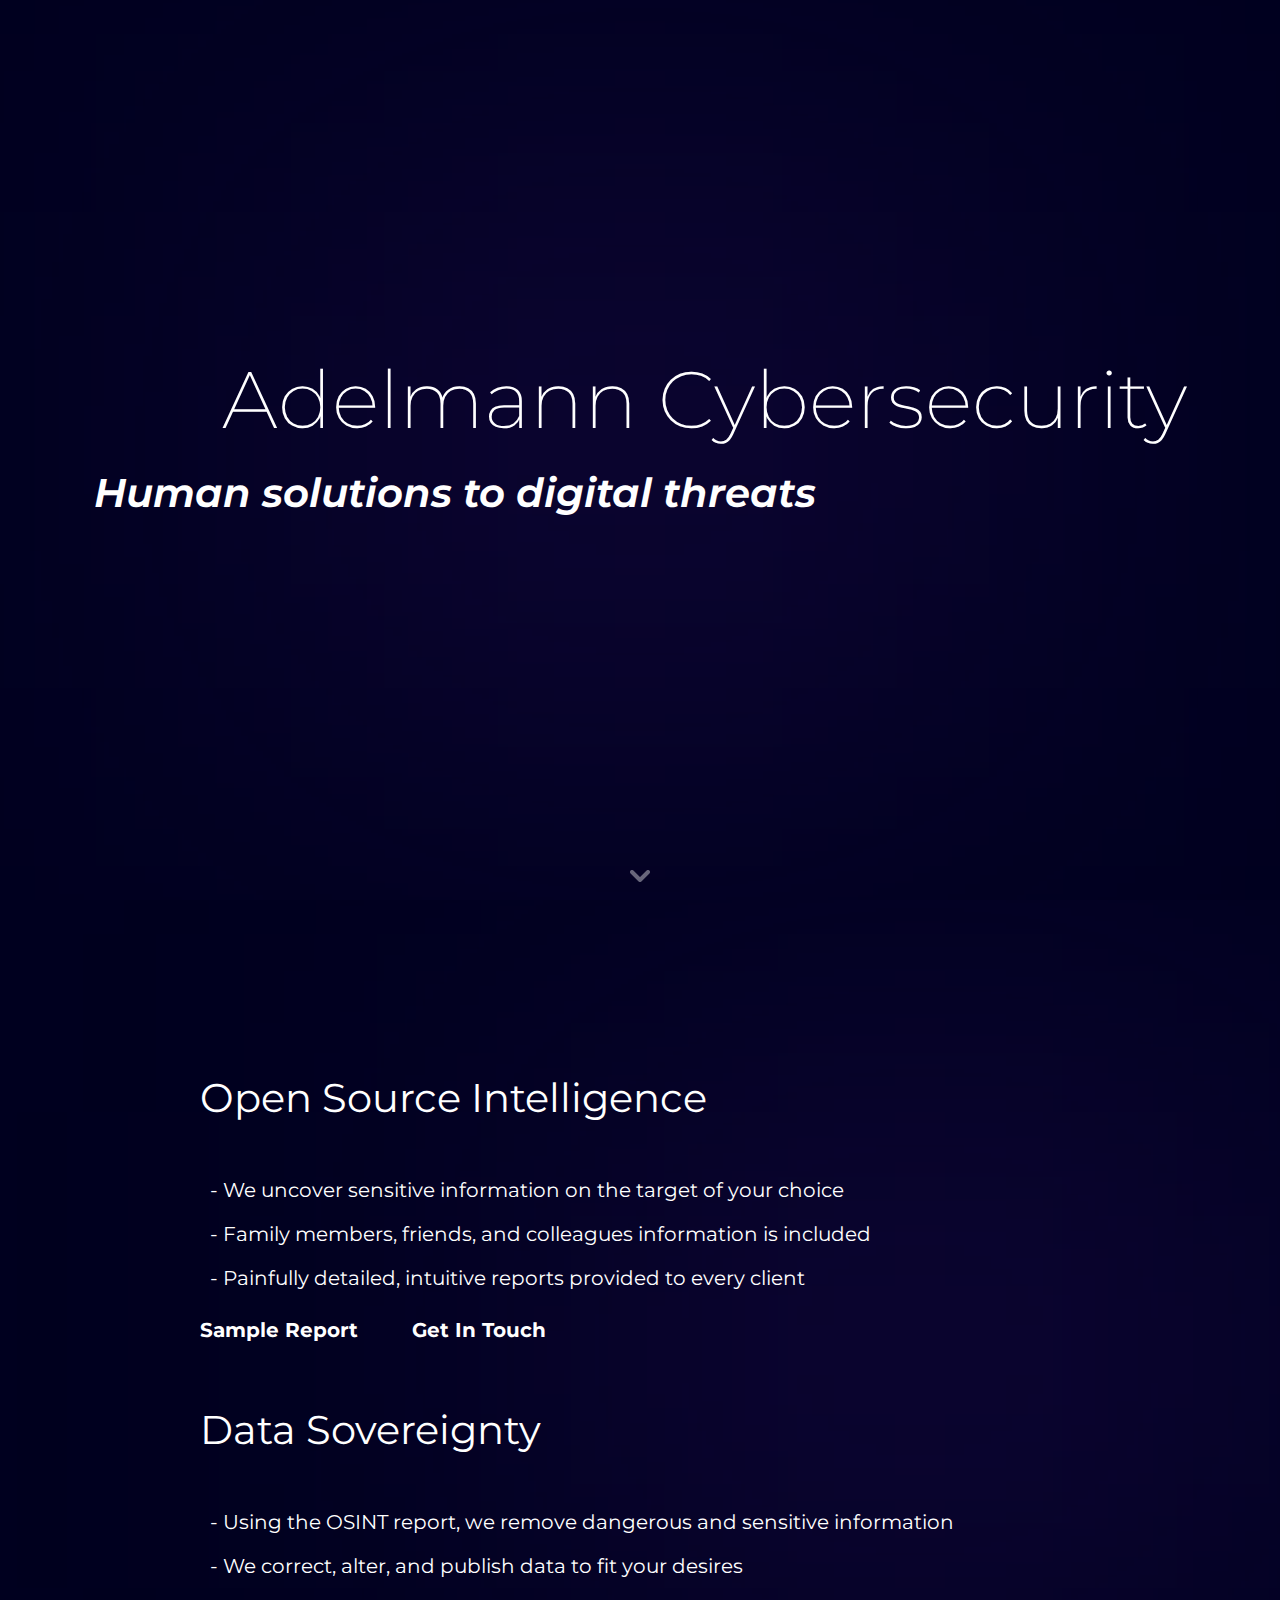
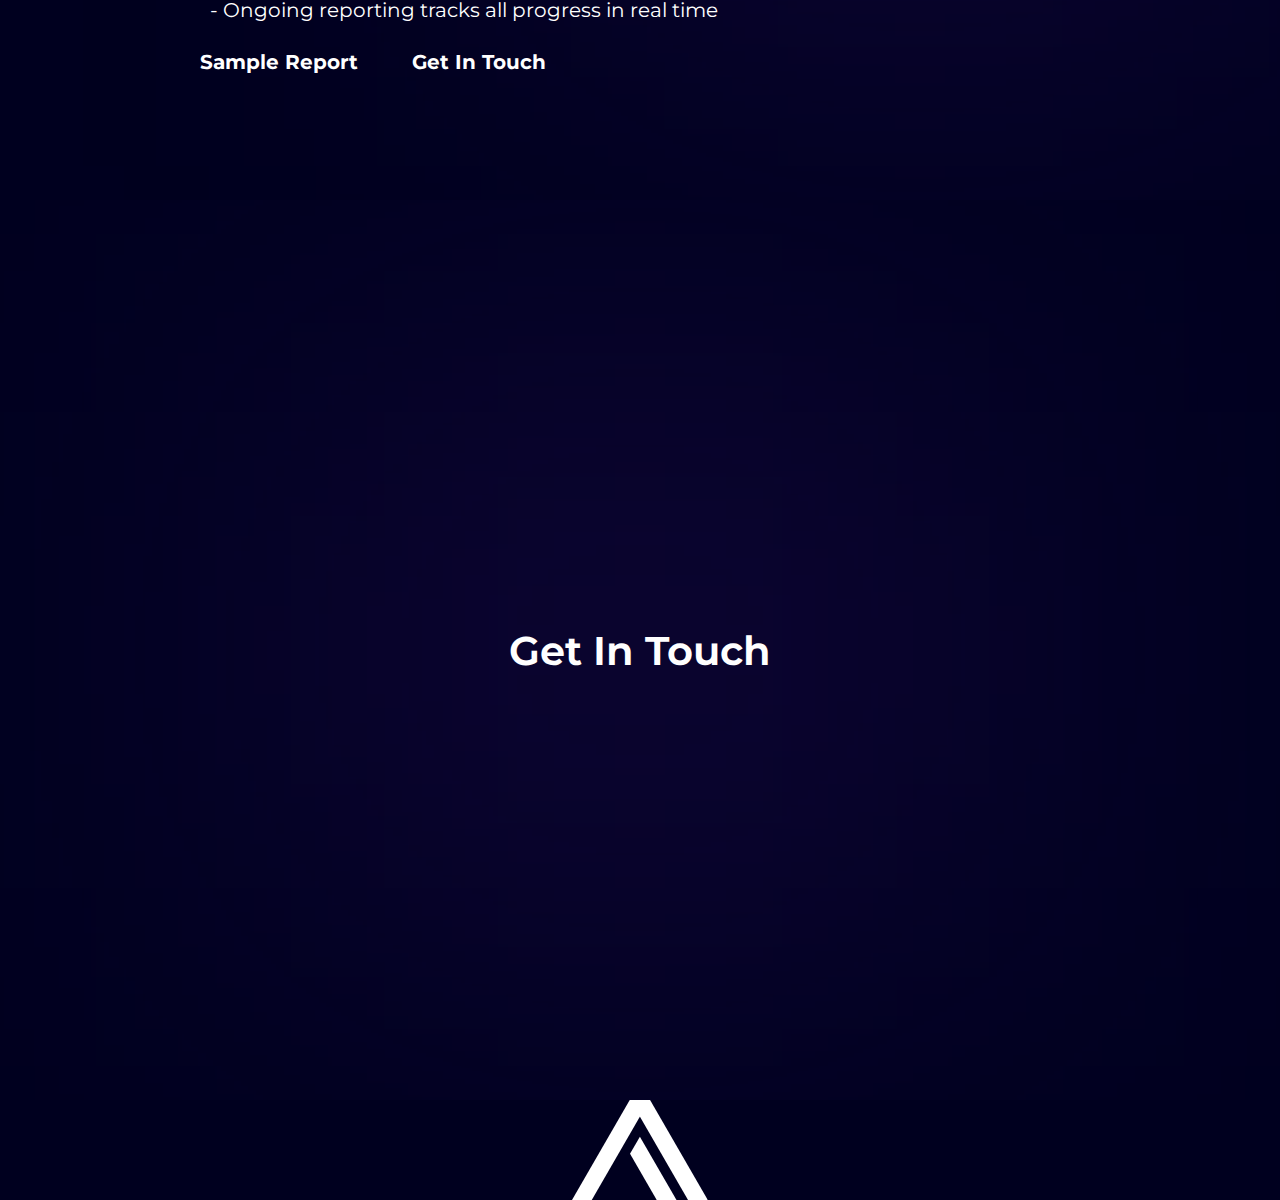
==== index.html @ 9661e77c "Merge branch 'master' of https://github.com/GriffSauce123/adelmann-cybersecurity" ====
<!DOCTYPE html>
<html lang="en">
<head>
    <meta charset="UTF-8">
    <meta name="viewport" content="width=device-width, initial-scale=1.0">
    <link rel="stylesheet" href="./styles.css">
    <title>Adelmann Cybersecurity</title>
</head>
<body>
    <a id="down-caret" class="down-caret"><svg viewBox="0 0 24 24" fill="none" xmlns="http://www.w3.org/2000/svg"><g id="SVGRepo_bgCarrier" stroke-width="0"></g><g id="SVGRepo_tracerCarrier" stroke-linecap="round" stroke-linejoin="round"></g><g id="SVGRepo_iconCarrier"> <g id="Arrow / Caret_Down_MD"> <path id="Vector" d="M16 10L12 14L8 10" stroke="#ffffff" stroke-width="2" stroke-linecap="round" stroke-linejoin="round"></path> </g> </g></svg></a>
    <div class="container">
        <div class="hero" id="hero">
            <h1 class="title">Adelmann Cybersecurity</h1>
            <p class="subtitle"><i>Human solutions to digital threats</i></p>
        </div>

        <div class="blob"></div>
    </div>

    <div class="container">
        <div class="offerings" id="offerings">
            <h3>Open Source Intelligence</h3>
            <ul class="selling_points">
                <li>- We uncover sensitive information on the target of your choice</li>
                <li>- Family members, friends, and colleagues information is included</li>
                <li>- Painfully detailed, intuitive reports provided to every client</li>
            </ul>
            <div>
                <a class="small_cta" href="">Sample Report</a>
                <a class="small_cta" href="">Get In Touch</a>
            </div>
            <h3>Data Sovereignty</h3>
            <ul class="selling_points">
                <li>- Using the OSINT report, we remove dangerous and sensitive information</li>
                <li>- We correct, alter, and publish data to fit your desires</li>
                <li>- Ongoing reporting tracks all progress in real time</li>
            </ul>
            <div>
                <a class="small_cta" href="">Sample Report</a>
                <a class="small_cta" href="">Get In Touch</a>
            </div>
        </div>
        <div class="blob right-side"></div>
    </div>

    <div class="container">
        <div class="cta" id="cta">
            <a class="cta-button" href="mailto:g@griffinadelmann.com">Get In Touch</a>
        </div>
        <div class="blob"></div>
    </div>

    <div class="logo">
        <svg width="204" height="150" viewBox="0 0 204 150" fill="none" xmlns="http://www.w3.org/2000/svg">
            <g clip-path="url(#clip0_544_2)">
            <path d="M87.4534 0L174.056 150H203.706L117.103 0H87.4534Z" fill="white"/>
            <path d="M116.252 0L29.6492 150H0L86.6023 0H116.252Z" fill="white"/>
            <path d="M101.852 54.9375L87.0269 80.6148L127.08 149.988H156.729L101.852 54.9375Z" fill="white"/>
            </g>
            <defs>
            <clipPath id="clip0_544_2">
            <rect width="203.706" height="150" fill="white"/>
            </clipPath>
            </defs>
            </svg>
    </div>

    <script src="./app.js"></script>
</body>
</html>
---- styles.css ----
@import url('https://fonts.googleapis.com/css2?family=DM+Serif+Text:ital@0;1&family=EB+Garamond:ital,wght@0,400..800;1,400..800&family=Montserrat:ital,wght@0,100..900;1,100..900&display=swap');


* {
	box-sizing: border-box;
	margin: 0;
	padding: 0;
	font-family: "montserrat", sans-serif;
    color: white;    
    transition: 0.15s ease;
}

body {
  background: #00001f
}

.down-caret {
    width: 48px;
    height: 48px;
    position: fixed;
    bottom: 0;
    left: calc(50% - 24px);
    opacity: 0.4;
    z-index: 11;
    cursor: pointer;
}

.container {
  min-height: max(875px, 100vh);
  width: 100%;
  display: flex;
  justify-content: center;
  align-items: center;
  position: relative;
  overflow: hidden;
}

.hero, .offerings, .cta {
  z-index: 10;
}

.offerings {
    width: 100%;
    padding-left: 200px;
}

.offerings h3 {
    font-size: 40px;
    line-height: 160px;
    font-weight: 400;
}

.title {
  font-size: 80px;
  font-weight: 200;
  margin-left: 128px;
  margin-bottom: 20px;
}

.subtitle {
  font-size: 40px;
  margin-bottom: 2rem;
  font-weight: 650;
 
}

.blob {
  position: absolute;
  width: 700px;
  height: 500px;
  background: #31136D59;
  -webkit-filter: blur(250px);
          filter: blur(250px);
  -webkit-animation: move 15s infinite alternate;
          animation: move 15s infinite alternate;
  transition: 1s cubic-bezier(0.07, 0.8, 0.16, 1);
}

.right-side {
    right: 10px;
}

.cta-button {
    text-decoration: none;
    font-size: 40px;
    font-weight: 650;
}

.cta-button:hover {
    opacity: 0.5;
}

.logo {
  position: static;
  display: flex;
}

.logo svg {
  margin: auto;
  height: 100px;
  width: auto;
}

.selling_points {
  list-style-type: none;
  font-size: 20px;
  padding-left: 10px;
  margin-bottom: 20px;
}

.selling_points li {
  margin-bottom: 20px;
}

.small_cta {
  font-size: 20px;
  line-height: 40px;
  text-decoration: none;
  font-weight: bold;
  margin-right: 50px;
}


@-webkit-keyframes move {
  from {
    transform: translate(-100px, -50px) rotate(-90deg);
    border-radius: 24% 76% 35% 65% / 27% 36% 64% 73%;
  }

  to {
    transform: translate(500px, 100px) rotate(-10deg);
    border-radius: 76% 24% 33% 67% / 68% 55% 45% 32%;
  }
}

@keyframes move {
  from {
    transform: translate(-10px, -5px) rotate(-90deg);
    border-radius: 24% 76% 35% 65% / 27% 36% 64% 73%;
  }

  to {
    transform: translate(-10px, -5px) rotate(-10deg);
    border-radius: 76% 24% 33% 67% / 68% 55% 45% 32%;
  }
}

@media only screen and (max-width: 1200px) {
  .blob {
    max-height: 30vh;
  }

  .hero {
    padding: 20px;
  }

  .title {
    font-size: 40px;
    margin-left: 0px;
  }
  .subtitle, .offerings h3 {
    font-size: 20px;
  }

  .offerings h3 {
    line-height: 80px;

  }

  .offerings {
    padding: 20px;
  }

  .cta-button {
    font-size: 40px;
  }

  
}
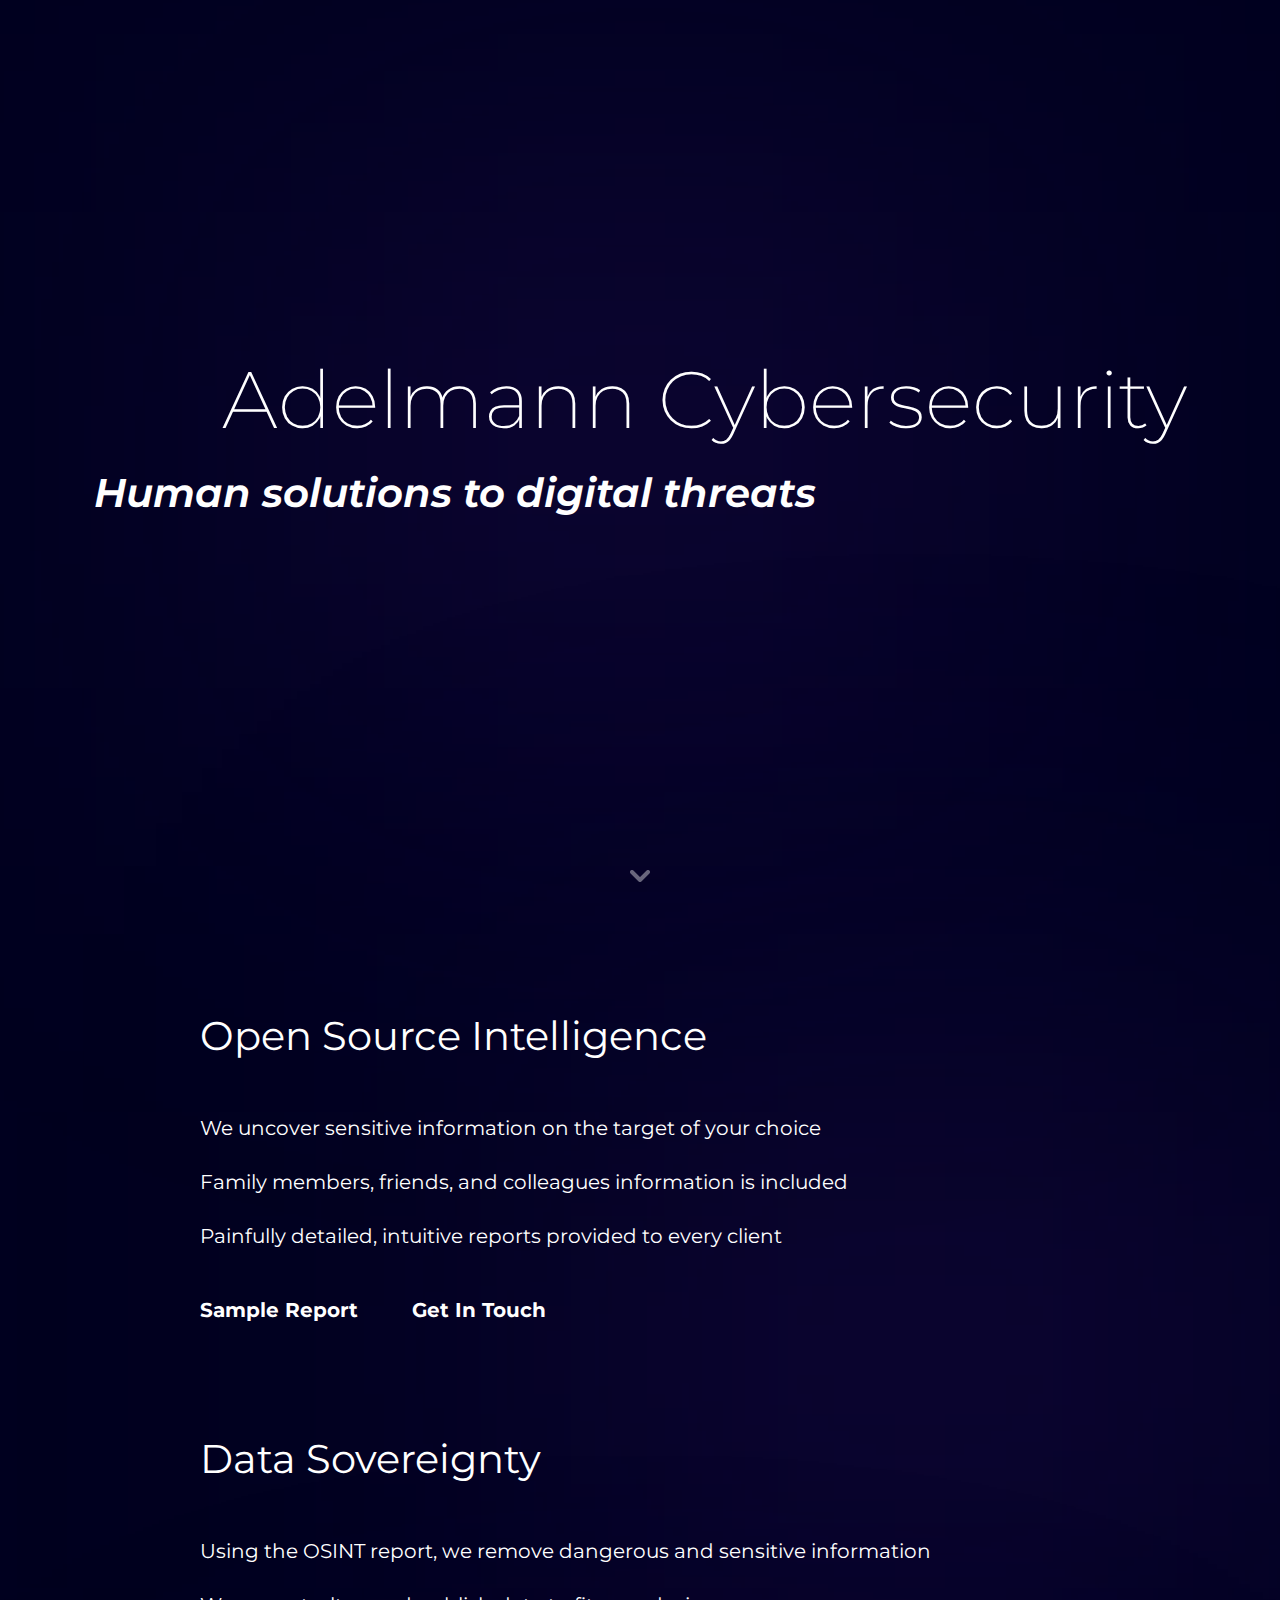
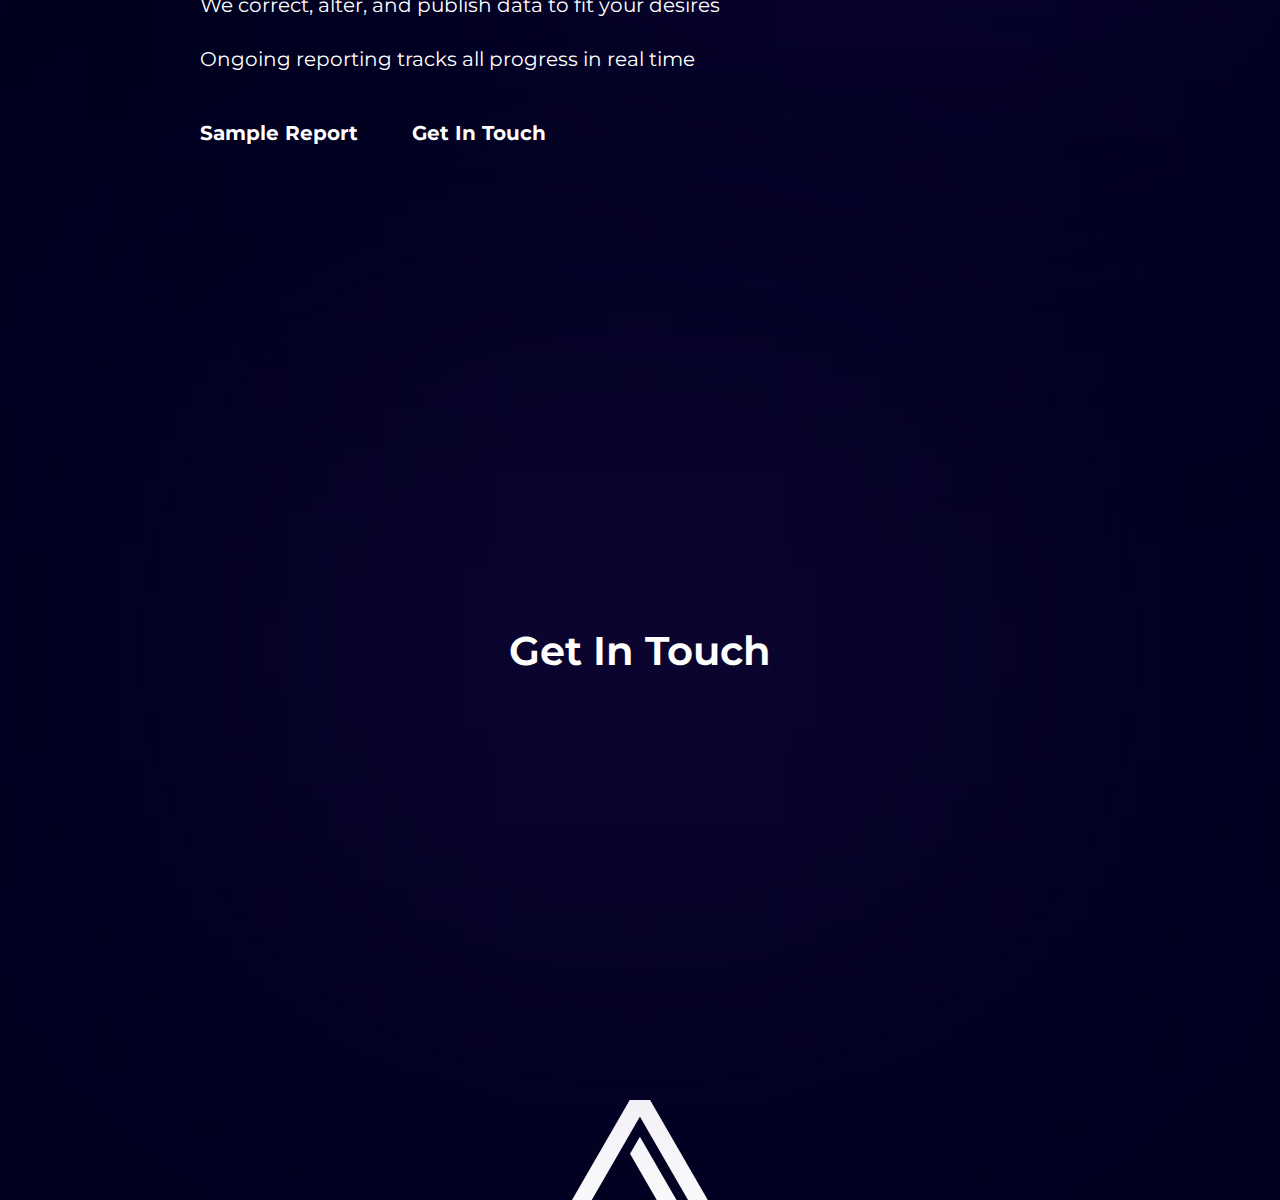
==== commit 6fd6fa6b: "yay no more line" ====
--- a/index.html
+++ b/index.html
@@ -21,23 +21,26 @@
         <div class="offerings" id="offerings">
             <h3>Open Source Intelligence</h3>
             <ul class="selling_points">
-                <li>- We uncover sensitive information on the target of your choice</li>
-                <li>- Family members, friends, and colleagues information is included</li>
-                <li>- Painfully detailed, intuitive reports provided to every client</li>
+                <li>We uncover sensitive information on the target of your choice</li>
+                <li>Family members, friends, and colleagues information is included</li>
+                <li>Painfully detailed, intuitive reports provided to every client</li>
             </ul>
-            <div>
-                <a class="small_cta" href="">Sample Report</a>
-                <a class="small_cta" href="">Get In Touch</a>
+            <div class="cta_container">
+                <a class="small_cta" href="#">Sample Report</a>
+                <a class="small_cta" href="mailto:g@griffinadelmann.com">Get In Touch</a>
             </div>
+            <br>
+            <br>
+            <br>
             <h3>Data Sovereignty</h3>
             <ul class="selling_points">
-                <li>- Using the OSINT report, we remove dangerous and sensitive information</li>
-                <li>- We correct, alter, and publish data to fit your desires</li>
-                <li>- Ongoing reporting tracks all progress in real time</li>
+                <li>Using the OSINT report, we remove dangerous and sensitive information</li>
+                <li>We correct, alter, and publish data to fit your desires</li>
+                <li>Ongoing reporting tracks all progress in real time</li>
             </ul>
-            <div>
-                <a class="small_cta" href="">Sample Report</a>
-                <a class="small_cta" href="">Get In Touch</a>
+            <div class="cta_container">
+                <a class="small_cta" href="#">Sample Report</a>
+                <a class="small_cta" href="mailto:g@griffinadelmann.com">Get In Touch</a>
             </div>
         </div>
         <div class="blob right-side"></div>
--- a/styles.css
+++ b/styles.css
@@ -11,7 +11,8 @@
 }
 
 body {
-  background: #00001f
+  background: #00001f;
+  overflow-x: hidden; 
 }
 
 .down-caret {
@@ -26,12 +27,12 @@
 }
 
 .container {
-  min-height: max(875px, 100vh);
+  min-height: 100vh;
+  height: fit-content;
   width: 100%;
   display: flex;
   justify-content: center;
   align-items: center;
-  position: relative;
   overflow: hidden;
 }
 
@@ -65,6 +66,7 @@
 }
 
 .blob {
+  padding: 100px;
   position: absolute;
   width: 700px;
   height: 500px;
@@ -86,7 +88,7 @@
     font-weight: 650;
 }
 
-.cta-button:hover {
+.cta-button:hover, .small_cta:hover {
     opacity: 0.5;
 }
 
@@ -104,17 +106,19 @@
 .selling_points {
   list-style-type: none;
   font-size: 20px;
-  padding-left: 10px;
   margin-bottom: 20px;
 }
 
 .selling_points li {
-  margin-bottom: 20px;
+  margin-bottom: 30px;
+}
+
+.cta_container {
+  padding-top: 20px;
 }
 
 .small_cta {
   font-size: 20px;
-  line-height: 40px;
   text-decoration: none;
   font-weight: bold;
   margin-right: 50px;
@@ -146,6 +150,14 @@
 }
 
 @media only screen and (max-width: 1200px) {
+  li, .small_cta {
+    font-size: 16px;
+  }
+
+  .small_cta {
+    margin-right: 40px;
+  }
+
   .blob {
     max-height: 30vh;
   }
@@ -164,6 +176,7 @@
 
   .offerings h3 {
     line-height: 80px;
+    font-weight: bold;
 
   }
 
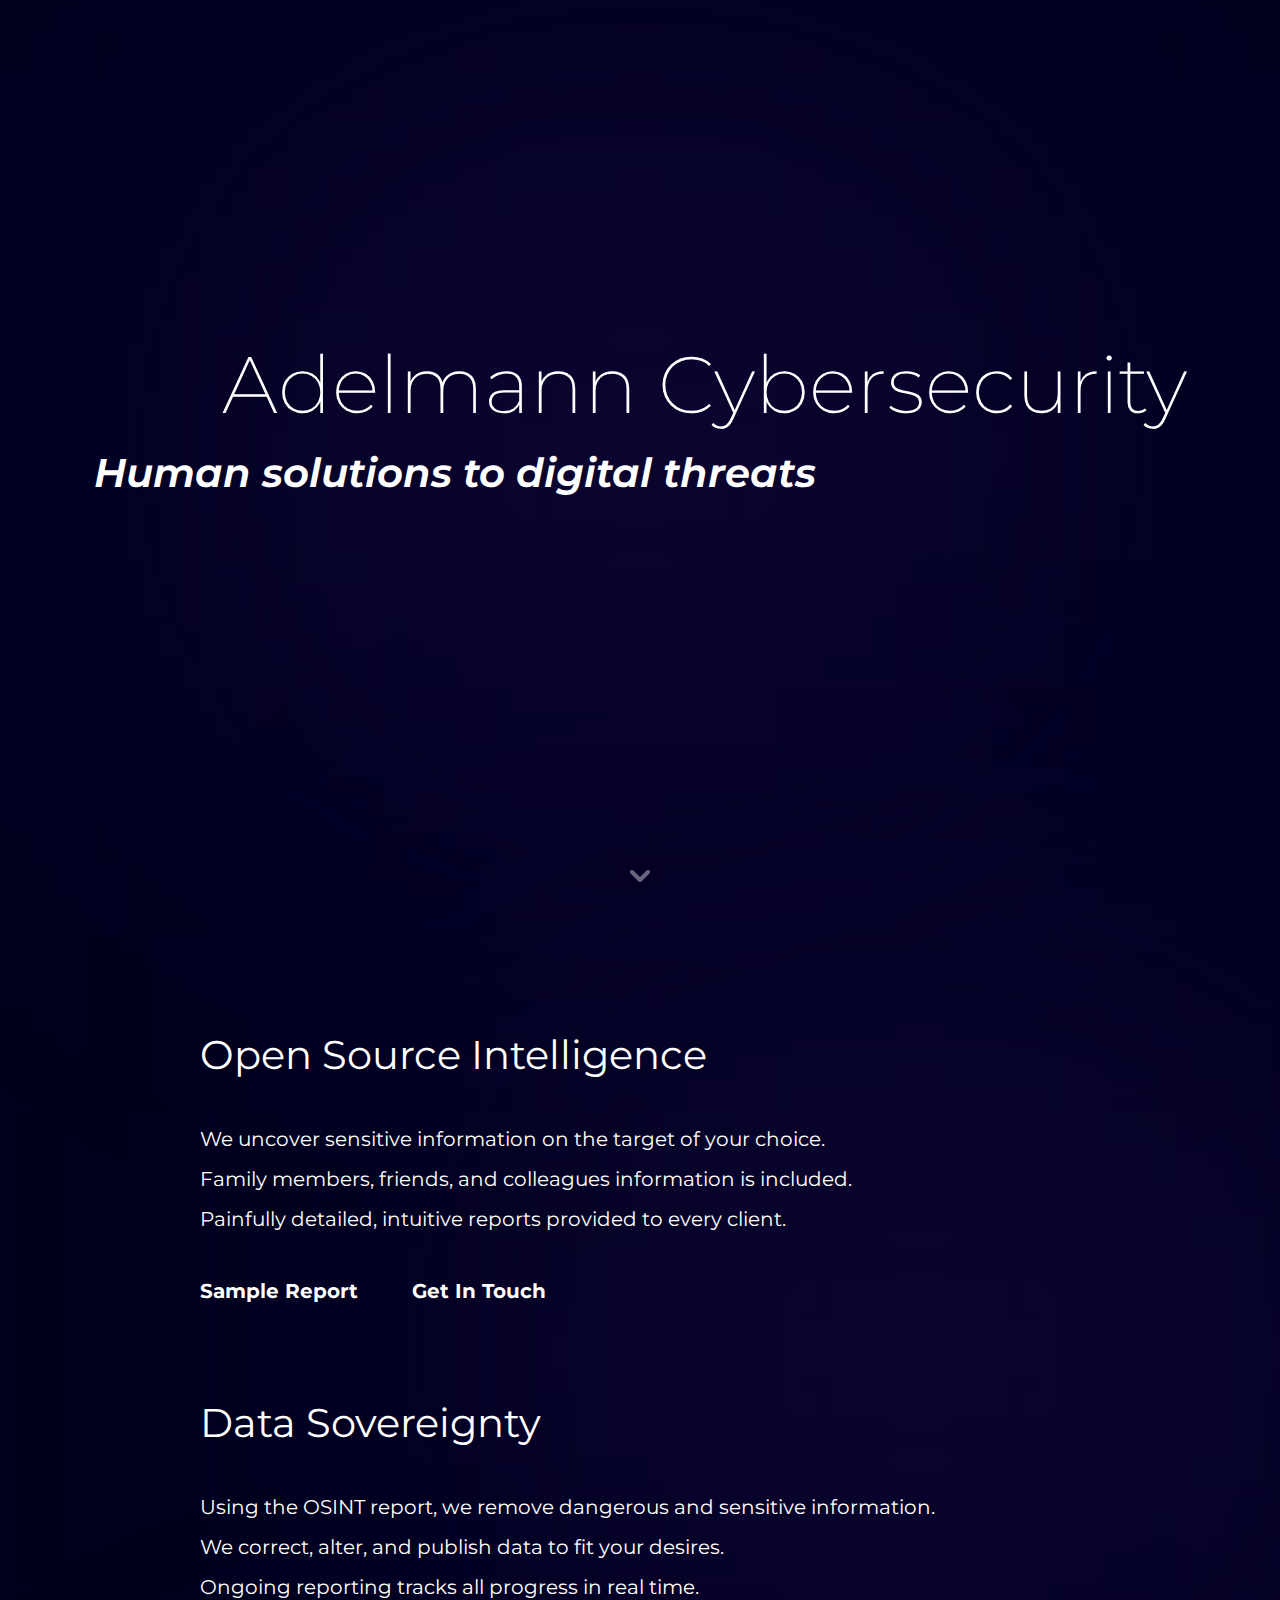
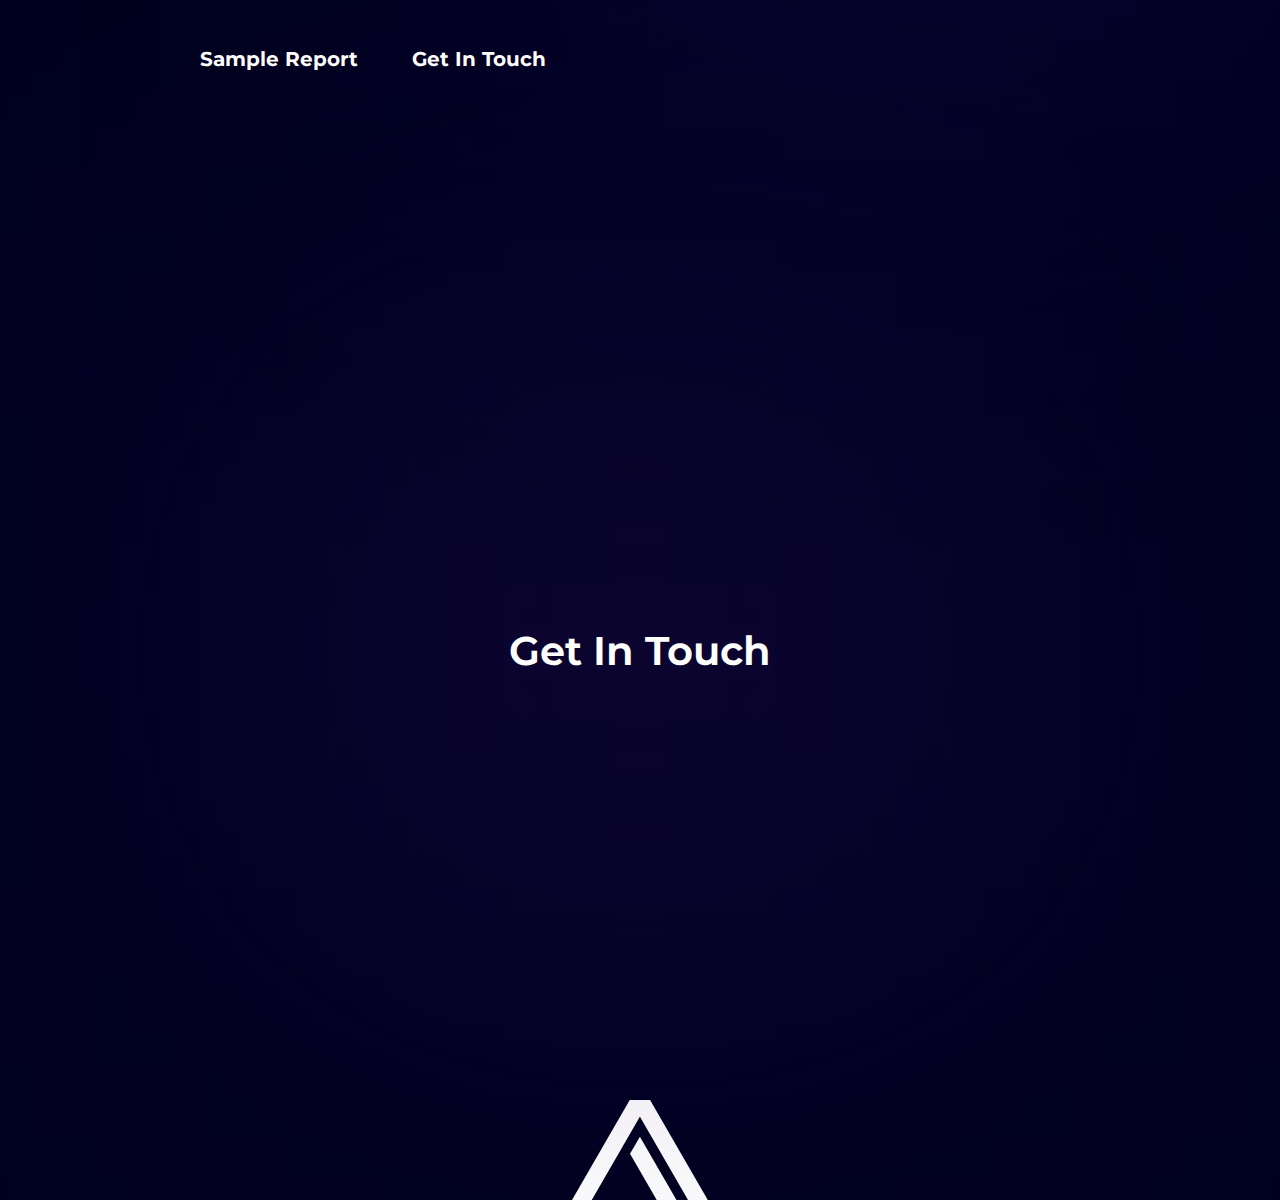
==== commit 556dfc94: "google tag manager" ====
--- a/index.html
+++ b/index.html
@@ -5,8 +5,23 @@
     <meta name="viewport" content="width=device-width, initial-scale=1.0">
     <link rel="stylesheet" href="./styles.css">
     <title>Adelmann Cybersecurity</title>
+
+    <!-- Google Tag Manager -->
+    <script>(function(w,d,s,l,i){w[l]=w[l]||[];w[l].push({'gtm.start':
+    new Date().getTime(),event:'gtm.js'});var f=d.getElementsByTagName(s)[0],
+    j=d.createElement(s),dl=l!='dataLayer'?'&l='+l:'';j.async=true;j.src=
+    'https://www.googletagmanager.com/gtm.js?id='+i+dl;f.parentNode.insertBefore(j,f);
+    })(window,document,'script','dataLayer','GTM-PN758V49');</script>
+    <!-- End Google Tag Manager -->
+
 </head>
 <body>
+
+    <!-- Google Tag Manager (noscript) -->
+    <noscript><iframe src="https://www.googletagmanager.com/ns.html?id=GTM-PN758V49"
+    height="0" width="0" style="display:none;visibility:hidden"></iframe></noscript>
+    <!-- End Google Tag Manager (noscript) -->
+
     <a id="down-caret" class="down-caret"><svg viewBox="0 0 24 24" fill="none" xmlns="http://www.w3.org/2000/svg"><g id="SVGRepo_bgCarrier" stroke-width="0"></g><g id="SVGRepo_tracerCarrier" stroke-linecap="round" stroke-linejoin="round"></g><g id="SVGRepo_iconCarrier"> <g id="Arrow / Caret_Down_MD"> <path id="Vector" d="M16 10L12 14L8 10" stroke="#ffffff" stroke-width="2" stroke-linecap="round" stroke-linejoin="round"></path> </g> </g></svg></a>
     <div class="container">
         <div class="hero" id="hero">
@@ -20,25 +35,29 @@
     <div class="container">
         <div class="offerings" id="offerings">
             <h3>Open Source Intelligence</h3>
-            <ul class="selling_points">
-                <li>We uncover sensitive information on the target of your choice</li>
-                <li>Family members, friends, and colleagues information is included</li>
-                <li>Painfully detailed, intuitive reports provided to every client</li>
-            </ul>
-            <div class="cta_container">
+            <p>
+                We uncover sensitive information on the target of your choice.<br>
+                Family members, friends, and colleagues information is included.<br>
+                Painfully detailed, intuitive reports provided to every client.
+            </p>
+
+            <div class="">
                 <a class="small_cta" href="#">Sample Report</a>
                 <a class="small_cta" href="mailto:g@griffinadelmann.com">Get In Touch</a>
             </div>
             <br>
             <br>
             <br>
+            <br>
+            <br>
             <h3>Data Sovereignty</h3>
-            <ul class="selling_points">
-                <li>Using the OSINT report, we remove dangerous and sensitive information</li>
-                <li>We correct, alter, and publish data to fit your desires</li>
-                <li>Ongoing reporting tracks all progress in real time</li>
-            </ul>
-            <div class="cta_container">
+            <p>
+                Using the OSINT report, we remove dangerous and sensitive information.<br>
+                We correct, alter, and publish data to fit your desires.<br>
+                Ongoing reporting tracks all progress in real time.
+            </p>
+           
+            <div class="">
                 <a class="small_cta" href="#">Sample Report</a>
                 <a class="small_cta" href="mailto:g@griffinadelmann.com">Get In Touch</a>
             </div>
--- a/styles.css
+++ b/styles.css
@@ -6,8 +6,9 @@
 	margin: 0;
 	padding: 0;
 	font-family: "montserrat", sans-serif;
-    color: white;    
-    transition: 0.15s ease;
+  color: white;    
+  transition: 0.15s ease;
+  overflow-x: hidden;
 }
 
 body {
@@ -24,6 +25,7 @@
     opacity: 0.4;
     z-index: 11;
     cursor: pointer;
+    overflow: hidden;
 }
 
 .container {
@@ -47,8 +49,8 @@
 
 .offerings h3 {
     font-size: 40px;
-    line-height: 160px;
     font-weight: 400;
+    padding-bottom: 40px;
 }
 
 .title {
@@ -66,7 +68,6 @@
 }
 
 .blob {
-  padding: 100px;
   position: absolute;
   width: 700px;
   height: 500px;
@@ -103,18 +104,10 @@
   width: auto;
 }
 
-.selling_points {
-  list-style-type: none;
+p {
   font-size: 20px;
-  margin-bottom: 20px;
-}
-
-.selling_points li {
-  margin-bottom: 30px;
-}
-
-.cta_container {
-  padding-top: 20px;
+  line-height: 40px;
+  padding-bottom: 40px;
 }
 
 .small_cta {
@@ -155,11 +148,13 @@
   }
 
   .small_cta {
-    margin-right: 40px;
+    margin-right: 30px;
   }
 
   .blob {
-    max-height: 30vh;
+    animation: none;
+    -webkit-animation: none;
+    max-width: 100vw;
   }
 
   .hero {
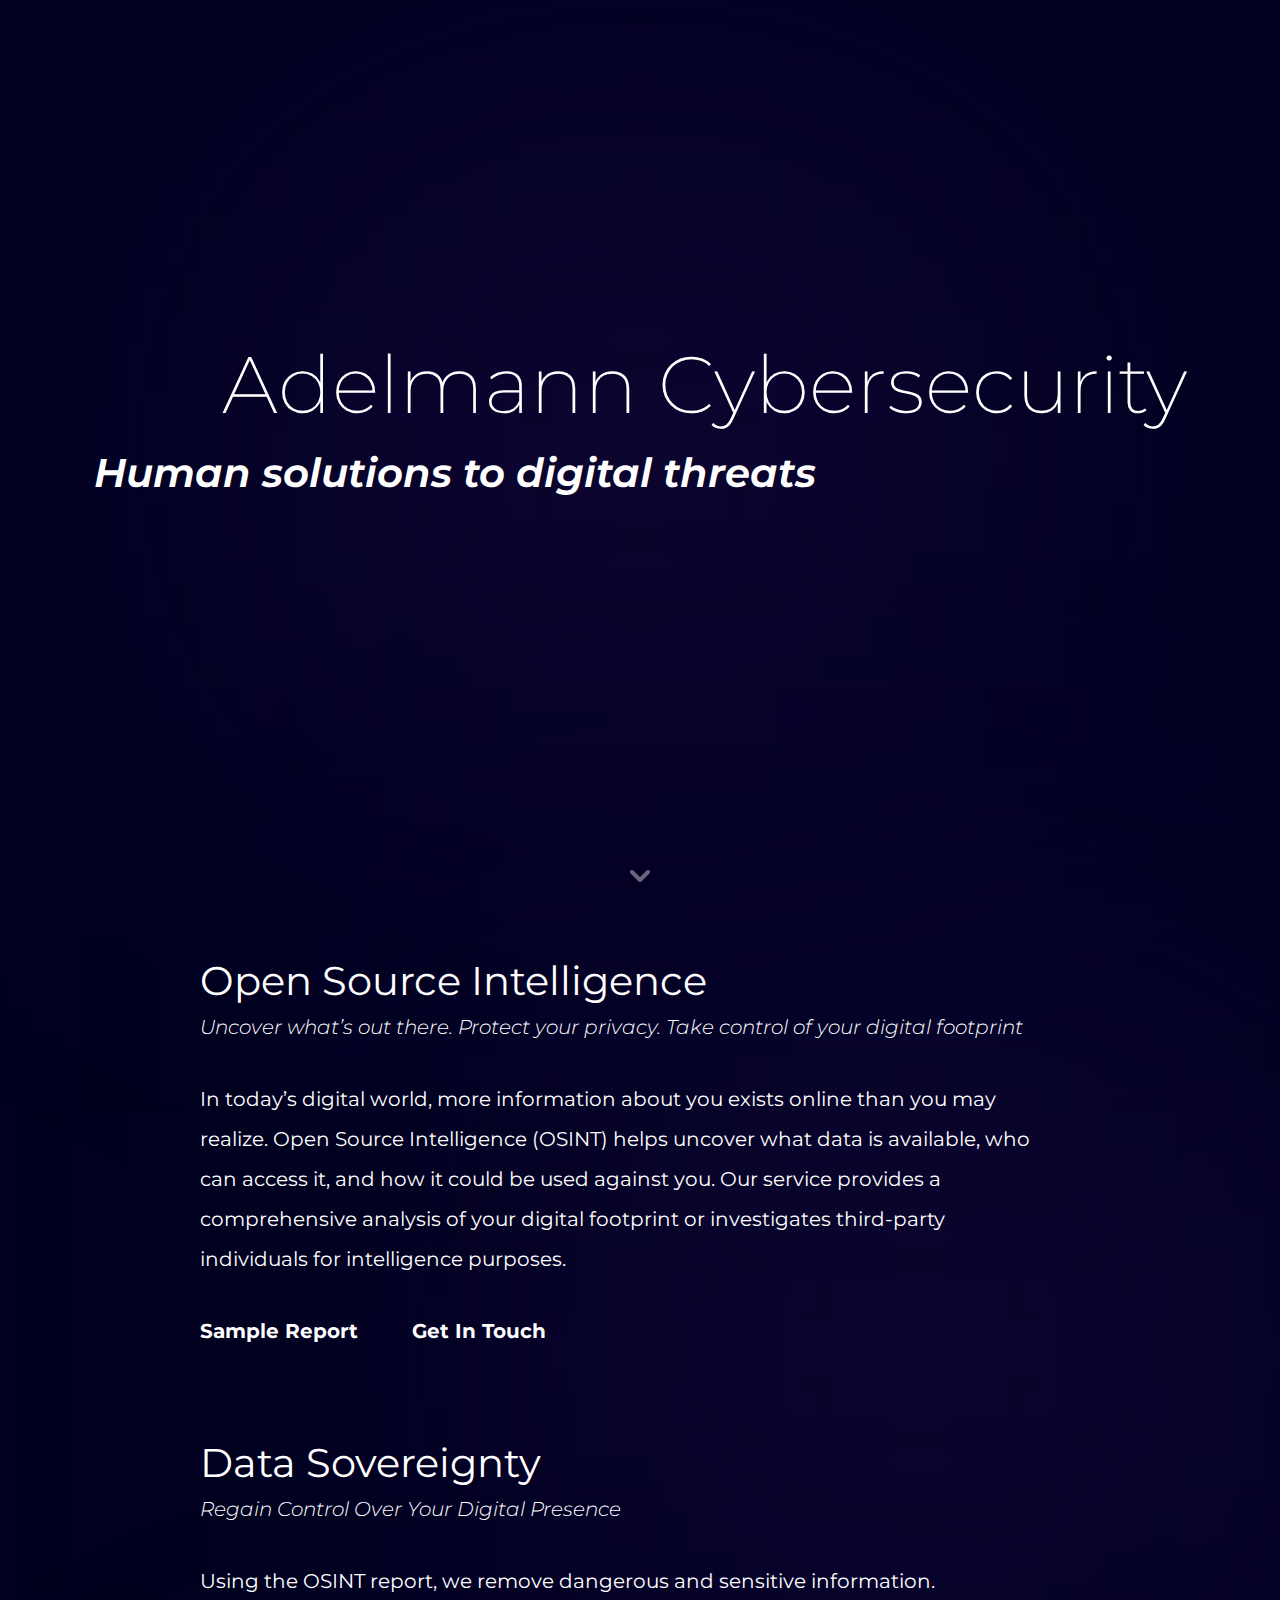
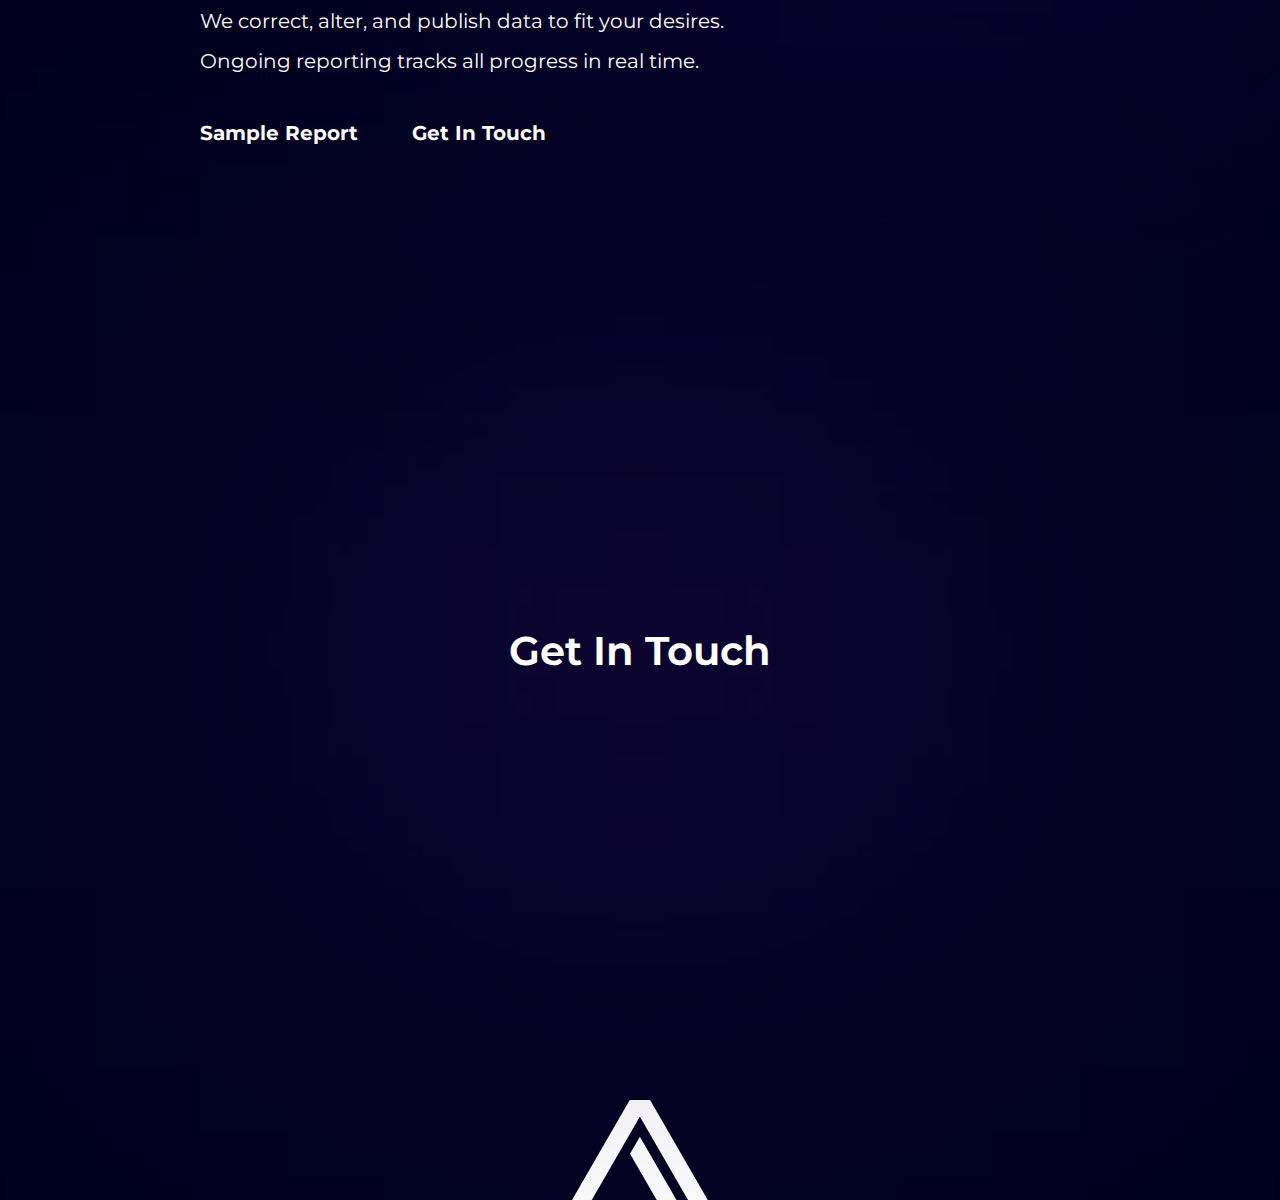
==== commit e777f0d6: "updated content" ====
--- a/index.html
+++ b/index.html
@@ -5,23 +5,8 @@
     <meta name="viewport" content="width=device-width, initial-scale=1.0">
     <link rel="stylesheet" href="./styles.css">
     <title>Adelmann Cybersecurity</title>
-
-    <!-- Google Tag Manager -->
-    <script>(function(w,d,s,l,i){w[l]=w[l]||[];w[l].push({'gtm.start':
-    new Date().getTime(),event:'gtm.js'});var f=d.getElementsByTagName(s)[0],
-    j=d.createElement(s),dl=l!='dataLayer'?'&l='+l:'';j.async=true;j.src=
-    'https://www.googletagmanager.com/gtm.js?id='+i+dl;f.parentNode.insertBefore(j,f);
-    })(window,document,'script','dataLayer','GTM-PN758V49');</script>
-    <!-- End Google Tag Manager -->
-
 </head>
 <body>
-
-    <!-- Google Tag Manager (noscript) -->
-    <noscript><iframe src="https://www.googletagmanager.com/ns.html?id=GTM-PN758V49"
-    height="0" width="0" style="display:none;visibility:hidden"></iframe></noscript>
-    <!-- End Google Tag Manager (noscript) -->
-
     <a id="down-caret" class="down-caret"><svg viewBox="0 0 24 24" fill="none" xmlns="http://www.w3.org/2000/svg"><g id="SVGRepo_bgCarrier" stroke-width="0"></g><g id="SVGRepo_tracerCarrier" stroke-linecap="round" stroke-linejoin="round"></g><g id="SVGRepo_iconCarrier"> <g id="Arrow / Caret_Down_MD"> <path id="Vector" d="M16 10L12 14L8 10" stroke="#ffffff" stroke-width="2" stroke-linecap="round" stroke-linejoin="round"></path> </g> </g></svg></a>
     <div class="container">
         <div class="hero" id="hero">
@@ -35,10 +20,10 @@
     <div class="container">
         <div class="offerings" id="offerings">
             <h3>Open Source Intelligence</h3>
+            <h4>Uncover what’s out there. Protect your privacy. Take control of your digital footprint</h4>
             <p>
-                We uncover sensitive information on the target of your choice.<br>
-                Family members, friends, and colleagues information is included.<br>
-                Painfully detailed, intuitive reports provided to every client.
+                In today’s digital world, more information about you exists online than you may realize. Open Source Intelligence (OSINT) helps uncover what data is available, who can access it, and how it could be used against you. Our service provides a comprehensive analysis of your digital footprint or investigates third-party individuals for intelligence purposes.
+
             </p>
 
             <div class="">
@@ -51,6 +36,7 @@
             <br>
             <br>
             <h3>Data Sovereignty</h3>
+            <h4>Regain Control Over Your Digital Presence</h4>
             <p>
                 Using the OSINT report, we remove dangerous and sensitive information.<br>
                 We correct, alter, and publish data to fit your desires.<br>
--- a/styles.css
+++ b/styles.css
@@ -50,7 +50,16 @@
 .offerings h3 {
     font-size: 40px;
     font-weight: 400;
-    padding-bottom: 40px;
+    padding-bottom: 10px;
+    max-width: 850px;
+}
+
+h4 {
+  font-size: 20px;
+  font-weight: 300;
+  padding-bottom: 40px;
+  font-style: italic;
+  max-width: 850px;
 }
 
 .title {
@@ -108,6 +117,7 @@
   font-size: 20px;
   line-height: 40px;
   padding-bottom: 40px;
+  max-width: 850px;
 }
 
 .small_cta {
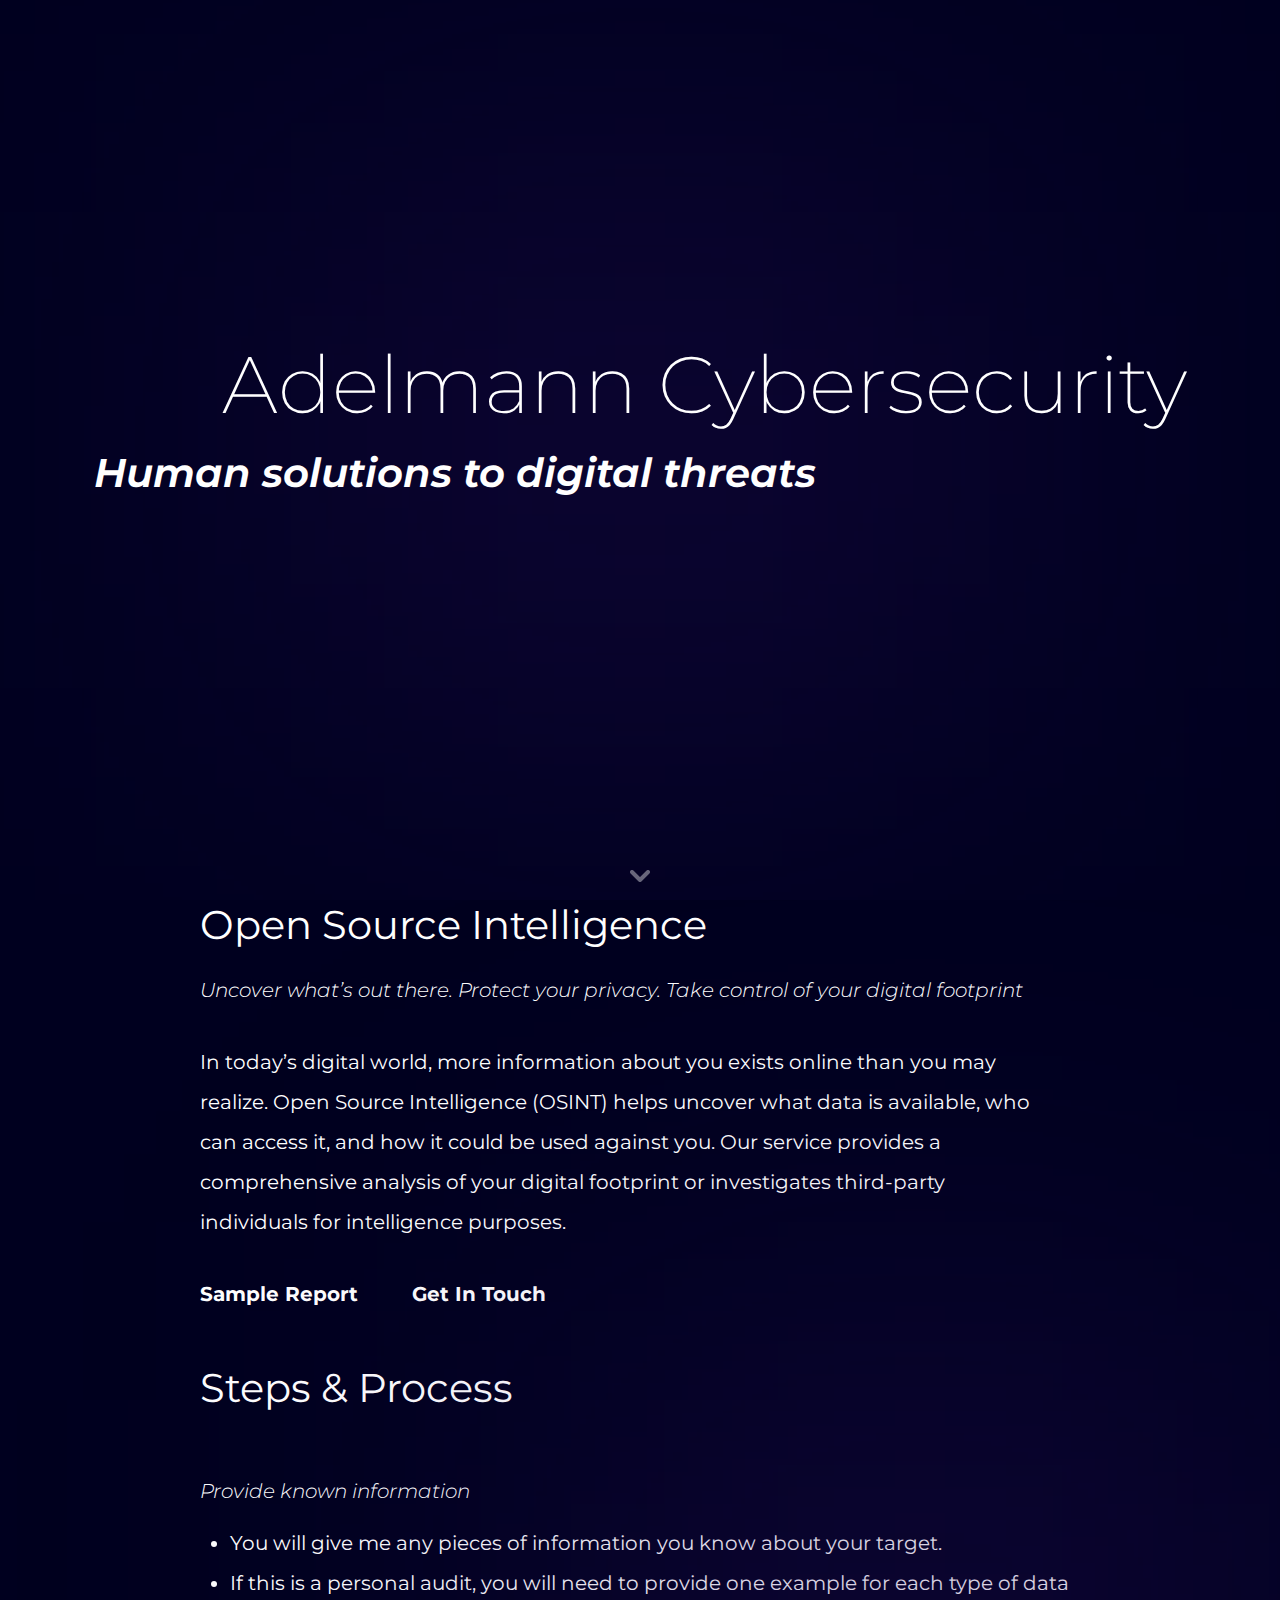
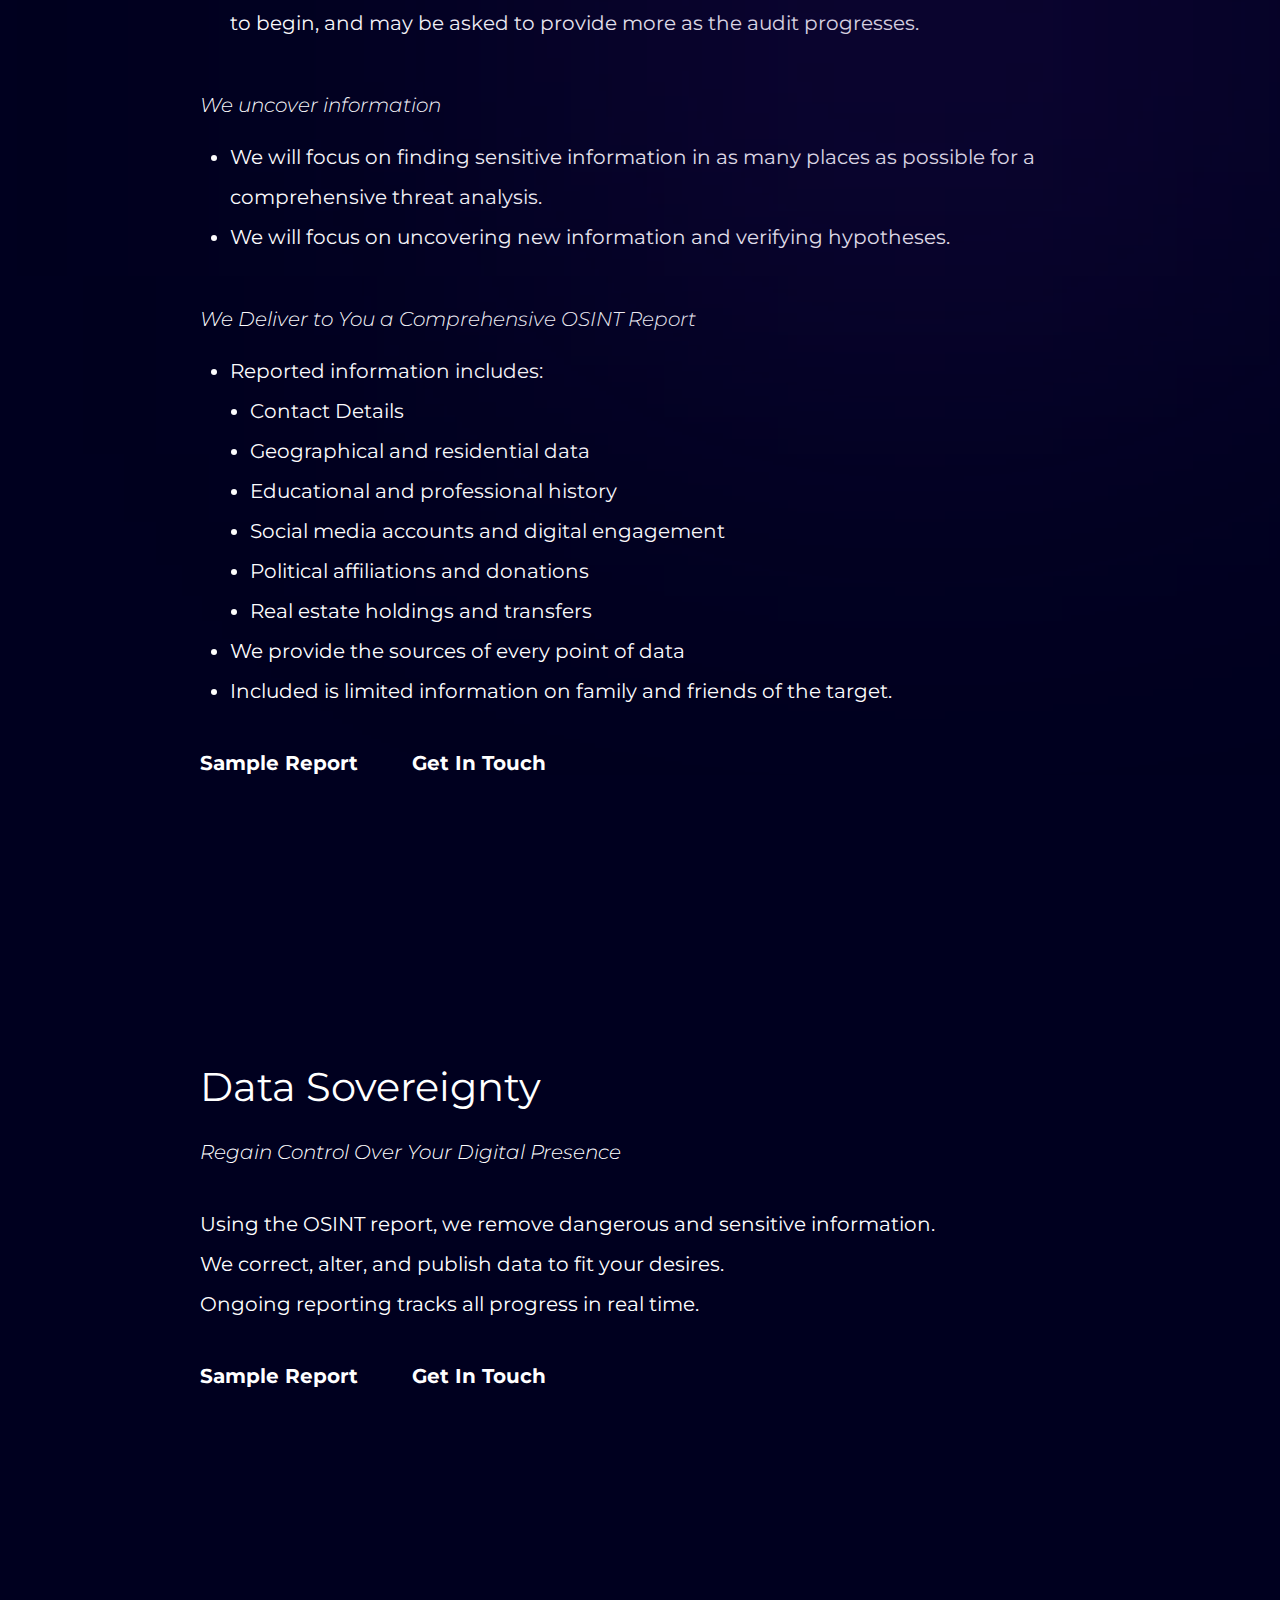
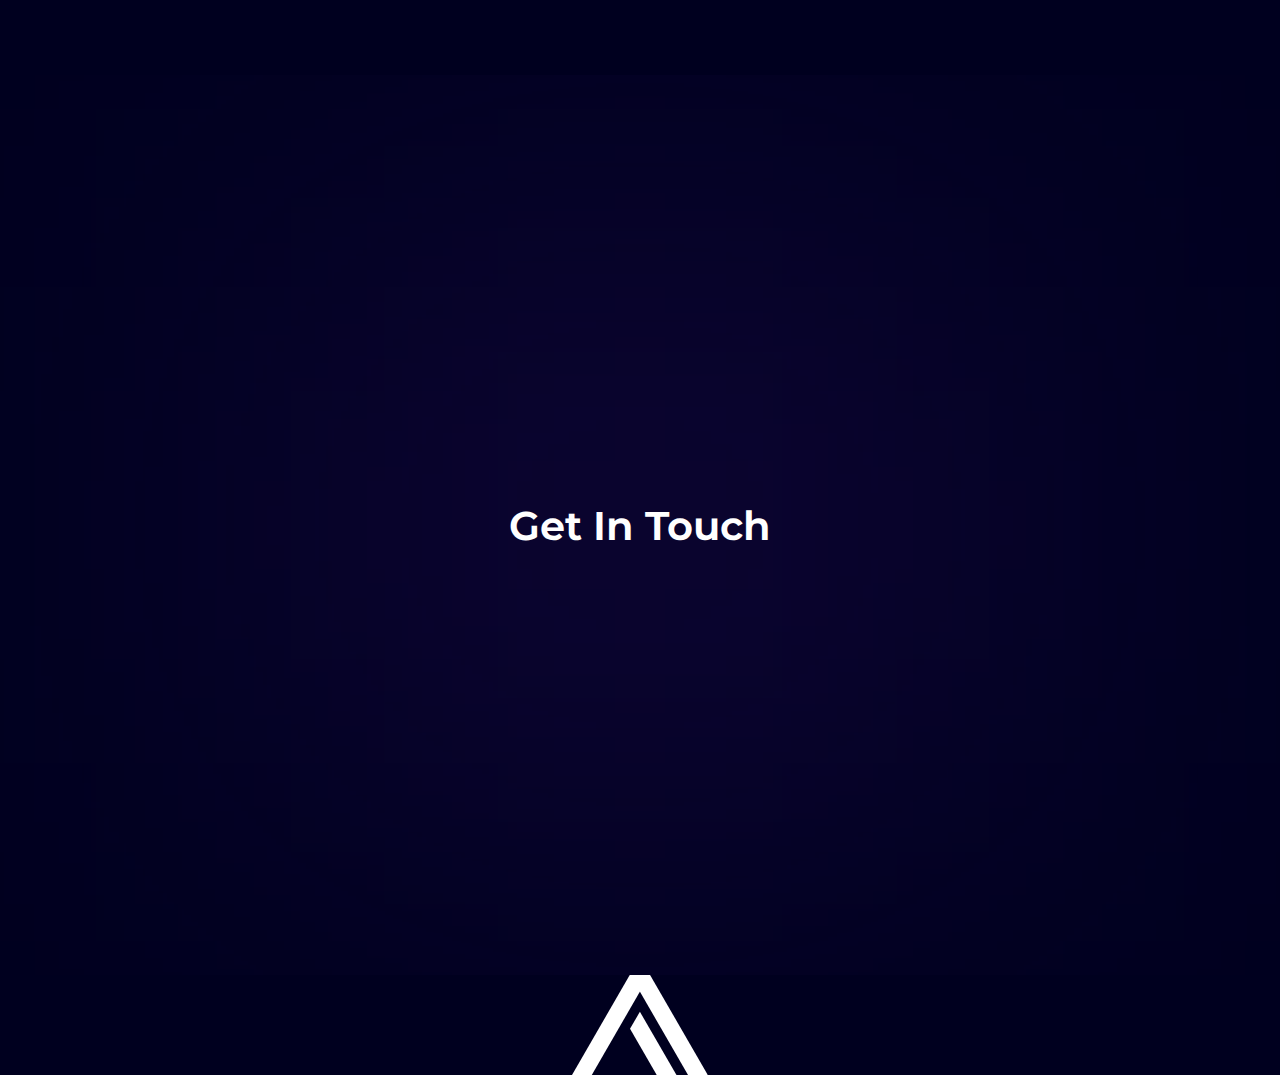
==== commit 4b28fe5a: "content added to the site" ====
--- a/index.html
+++ b/index.html
@@ -4,6 +4,7 @@
     <meta charset="UTF-8">
     <meta name="viewport" content="width=device-width, initial-scale=1.0">
     <link rel="stylesheet" href="./styles.css">
+    <link rel="icon" type="image/png" href="./favicon.jpg" />
     <title>Adelmann Cybersecurity</title>
 </head>
 <body>
@@ -20,6 +21,7 @@
     <div class="container">
         <div class="offerings" id="offerings">
             <h3>Open Source Intelligence</h3>
+            <br>
             <h4>Uncover what’s out there. Protect your privacy. Take control of your digital footprint</h4>
             <p>
                 In today’s digital world, more information about you exists online than you may realize. Open Source Intelligence (OSINT) helps uncover what data is available, who can access it, and how it could be used against you. Our service provides a comprehensive analysis of your digital footprint or investigates third-party individuals for intelligence purposes.
@@ -33,9 +35,49 @@
             <br>
             <br>
             <br>
+            <h3>Steps & Process</h3>
             <br>
             <br>
+            <br>
+            
+            <h4 style="padding-bottom: 20px;">Provide known information</h4>
+            <ul>
+                <li>You will give me any pieces of information you know about your target.</li>
+                <li>If this is a personal audit, you will need to provide one example for each type of data to begin, and may be asked to provide more as the audit progresses.</li>
+            </ul>
+            
+            <h4 style="padding-bottom: 20px; margin-top: 50px;">We uncover information</h4>
+            <ul>
+                <li>We will focus on finding sensitive information in as many places as possible for a comprehensive threat analysis. </li>
+                <li>We will focus on uncovering new information and verifying hypotheses.</li>
+            </ul>
+
+            <h4 style="padding-bottom: 20px; margin-top: 50px;">We Deliver to You a Comprehensive OSINT Report</h4>
+            <ul>
+                <li>Reported information includes:</li>
+                <li style="margin-left: 50px;">Contact Details</li>
+                <li style="margin-left: 50px;">Geographical and residential data</li>
+                <li style="margin-left: 50px;">Educational and professional history</li>
+                <li style="margin-left: 50px;">Social media accounts and digital engagement</li>
+                <li style="margin-left: 50px;">Political affiliations and donations</li>
+                <li style="margin-left: 50px;">Real estate holdings and transfers</li>
+                <li>We provide the  sources of every point of data</li>
+                <li>Included is limited information on family and friends of the target.</li>
+            </ul>
+
+            <div style="margin-top: 40px;">
+                <a class="small_cta" href="#">Sample Report</a>
+                <a class="small_cta" href="mailto:g@griffinadelmann.com">Get In Touch</a>
+            </div>
+
+            <div class="blob right-side"></div>
+        </div>
+    </div>
+    <div class="container">
+        <div class="offerings" id="offerings2">
+    
             <h3>Data Sovereignty</h3>
+            <br>
             <h4>Regain Control Over Your Digital Presence</h4>
             <p>
                 Using the OSINT report, we remove dangerous and sensitive information.<br>
@@ -48,7 +90,6 @@
                 <a class="small_cta" href="mailto:g@griffinadelmann.com">Get In Touch</a>
             </div>
         </div>
-        <div class="blob right-side"></div>
     </div>
 
     <div class="container">
--- a/styles.css
+++ b/styles.css
@@ -36,6 +36,7 @@
   justify-content: center;
   align-items: center;
   overflow: hidden;
+  position: relative;
 }
 
 .hero, .offerings, .cta {
@@ -90,6 +91,7 @@
 
 .right-side {
     right: 10px;
+    top: calc(50% - 250px);
 }
 
 .cta-button {
@@ -120,6 +122,16 @@
   max-width: 850px;
 }
 
+
+li {
+  font-size: 20px;
+  line-height: 40px;
+  max-width: 850px;
+  list-style-type:disc;
+  margin-left: 30px;
+  overflow-x: visible;
+}
+
 .small_cta {
   font-size: 20px;
   text-decoration: none;
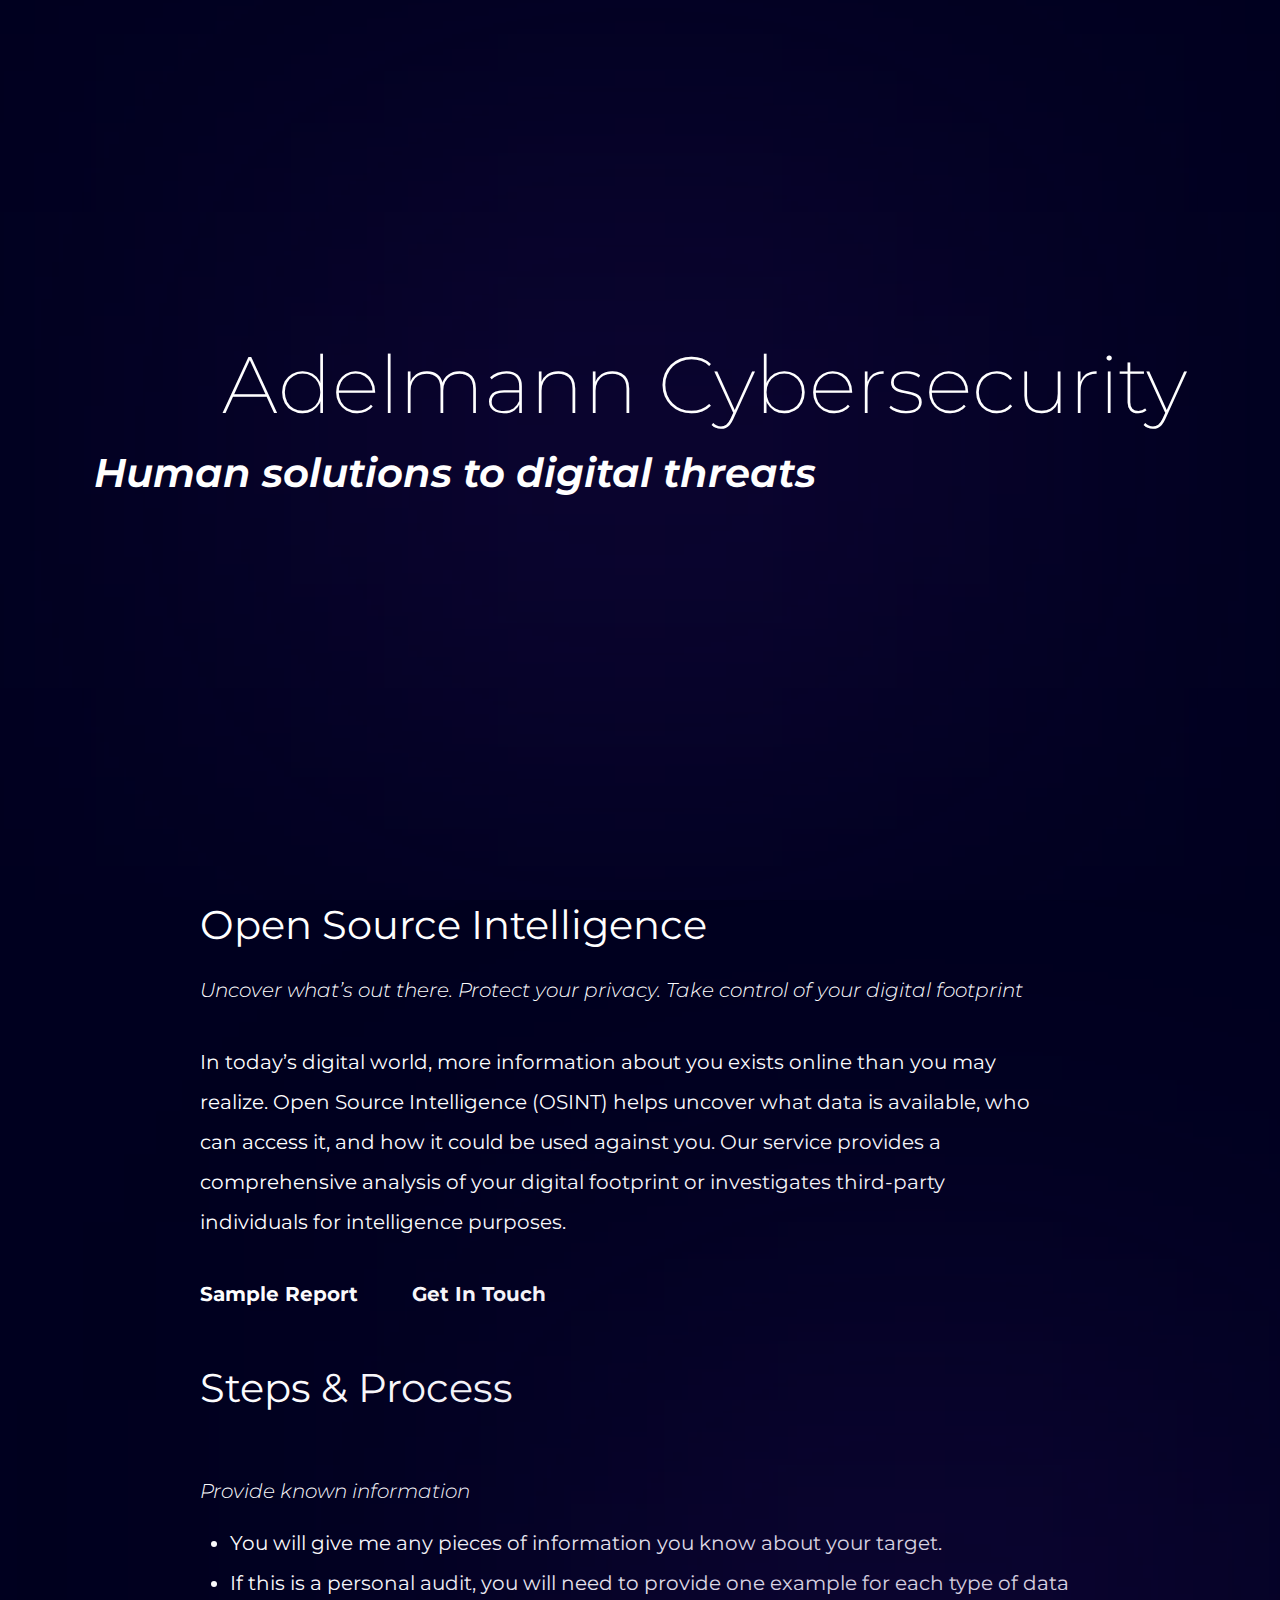
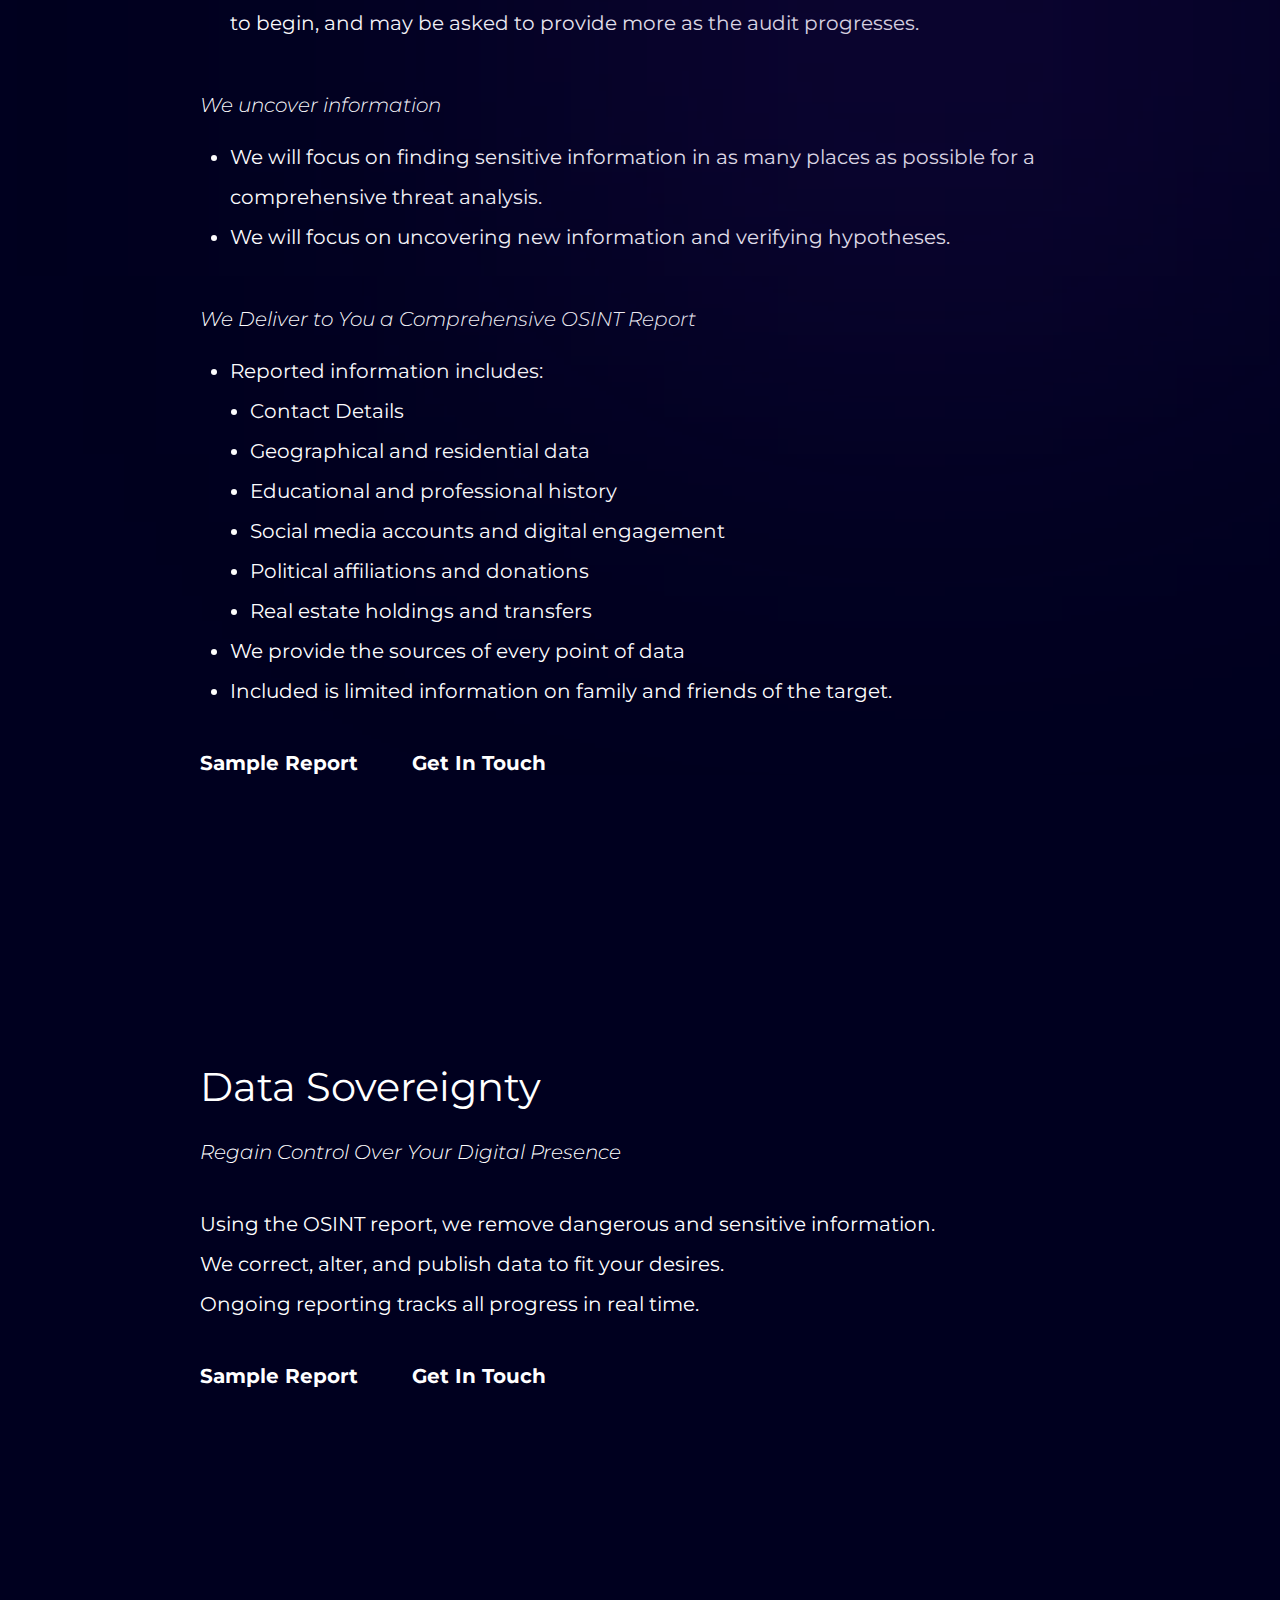
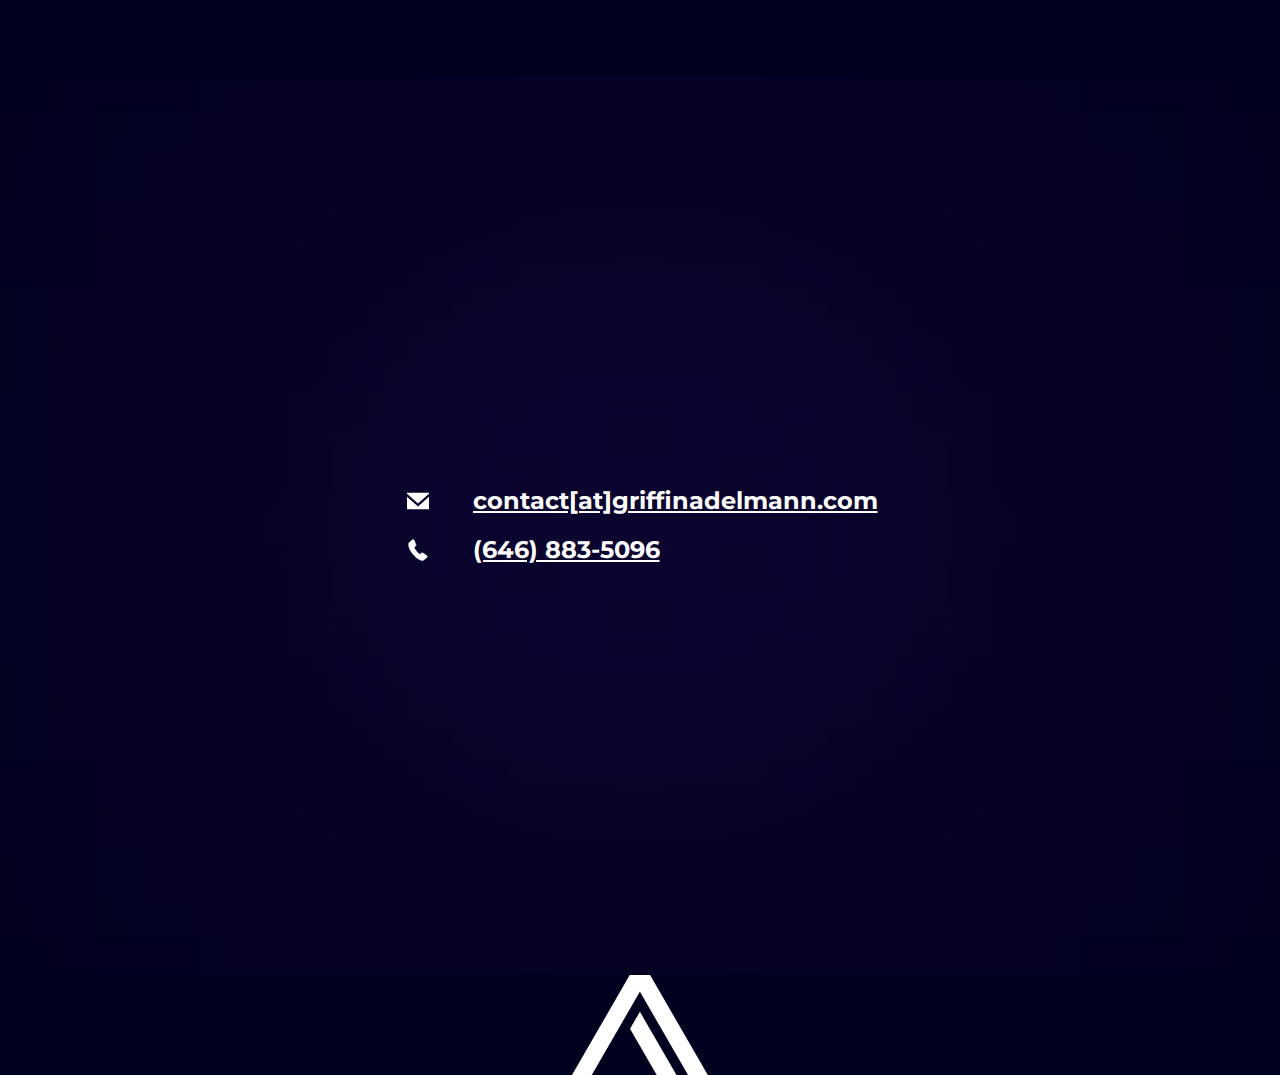
==== commit 14645d02: "contact better" ====
--- a/index.html
+++ b/index.html
@@ -4,11 +4,10 @@
     <meta charset="UTF-8">
     <meta name="viewport" content="width=device-width, initial-scale=1.0">
     <link rel="stylesheet" href="./styles.css">
-    <link rel="icon" type="image/png" href="./favicon.jpg" />
+    <link rel="icon" type="image/png" href="./favicon.jpg?" />
     <title>Adelmann Cybersecurity</title>
 </head>
 <body>
-    <a id="down-caret" class="down-caret"><svg viewBox="0 0 24 24" fill="none" xmlns="http://www.w3.org/2000/svg"><g id="SVGRepo_bgCarrier" stroke-width="0"></g><g id="SVGRepo_tracerCarrier" stroke-linecap="round" stroke-linejoin="round"></g><g id="SVGRepo_iconCarrier"> <g id="Arrow / Caret_Down_MD"> <path id="Vector" d="M16 10L12 14L8 10" stroke="#ffffff" stroke-width="2" stroke-linecap="round" stroke-linejoin="round"></path> </g> </g></svg></a>
     <div class="container">
         <div class="hero" id="hero">
             <h1 class="title">Adelmann Cybersecurity</h1>
@@ -30,7 +29,7 @@
 
             <div class="">
                 <a class="small_cta" href="#">Sample Report</a>
-                <a class="small_cta" href="mailto:g@griffinadelmann.com">Get In Touch</a>
+                <a class="small_cta" href="#contact">Get In Touch</a>
             </div>
             <br>
             <br>
@@ -67,7 +66,7 @@
 
             <div style="margin-top: 40px;">
                 <a class="small_cta" href="#">Sample Report</a>
-                <a class="small_cta" href="mailto:g@griffinadelmann.com">Get In Touch</a>
+                <a class="small_cta" href="#contact">Get In Touch</a>
             </div>
 
             <div class="blob right-side"></div>
@@ -87,14 +86,22 @@
            
             <div class="">
                 <a class="small_cta" href="#">Sample Report</a>
-                <a class="small_cta" href="mailto:g@griffinadelmann.com">Get In Touch</a>
+                <a class="small_cta" href="#contact">Get In Touch</a>
             </div>
         </div>
     </div>
 
-    <div class="container">
-        <div class="cta" id="cta">
-            <a class="cta-button" href="mailto:g@griffinadelmann.com">Get In Touch</a>
+    <div class="container" id="contact">
+        <div class="contact-section">
+            <div class="email flex">
+                <svg style="margin-right: 40px; padding: 4px;" width="30px" height="30px" viewBox="0 -2.5 20 20" version="1.1" xmlns="http://www.w3.org/2000/svg" xmlns:xlink="http://www.w3.org/1999/xlink" fill="#000000"><g id="SVGRepo_bgCarrier" stroke-width="0"></g><g id="SVGRepo_tracerCarrier" stroke-linecap="round" stroke-linejoin="round"></g><g id="SVGRepo_iconCarrier"> <title>email [#ffffff]</title> <desc>Created with Sketch.</desc> <defs> </defs> <g id="Page-1" stroke="none" stroke-width="1" fill="none" fill-rule="evenodd"> <g id="Dribbble-Light-Preview" transform="translate(-340.000000, -922.000000)" fill="#ffffff"> <g id="icons" transform="translate(56.000000, 160.000000)"> <path d="M294,774.474 L284,765.649 L284,777 L304,777 L304,765.649 L294,774.474 Z M294.001,771.812 L284,762.981 L284,762 L304,762 L304,762.981 L294.001,771.812 Z" id="email-[#ffffff]"> </path> </g> </g> </g> </g></svg>
+                <h2 id="copyEmail">contact[at]griffinadelmann.com</h2>
+            </div>
+            <br>
+            <div class="phone flex">
+                <svg style="margin-right: 40px;" width="30px" height="30px" fill="#ffffff" viewBox="0 0 32 32" xmlns="http://www.w3.org/2000/svg" stroke="#ffffff"><g id="SVGRepo_bgCarrier" stroke-width="0"></g><g id="SVGRepo_tracerCarrier" stroke-linecap="round" stroke-linejoin="round"></g><g id="SVGRepo_iconCarrier"><path d="M11.748 5.773S11.418 5 10.914 5c-.496 0-.754.229-.926.387S6.938 7.91 6.938 7.91s-.837.731-.773 2.106c.054 1.375.323 3.332 1.719 6.058 1.386 2.72 4.855 6.876 7.047 8.337 0 0 2.031 1.558 3.921 2.191.549.173 1.647.398 1.903.398.26 0 .719 0 1.246-.385.536-.389 3.543-2.807 3.543-2.807s.736-.665-.119-1.438c-.859-.773-3.467-2.492-4.025-2.944-.559-.459-1.355-.257-1.699.054-.343.313-.956.828-1.031.893-.112.086-.419.365-.763.226-.438-.173-2.234-1.148-3.899-3.426-1.655-2.276-1.837-3.02-2.084-3.824a.56.56 0 0 1 .225-.657c.248-.172 1.161-.933 1.161-.933s.591-.583.344-1.27-1.906-4.716-1.906-4.716z"></path></g></svg>
+                <h2 id="copyPhone">(646) 883-5096</h2>
+            </div>
         </div>
         <div class="blob"></div>
     </div>
--- a/styles.css
+++ b/styles.css
@@ -14,18 +14,6 @@
 body {
   background: #00001f;
   overflow-x: hidden; 
-}
-
-.down-caret {
-    width: 48px;
-    height: 48px;
-    position: fixed;
-    bottom: 0;
-    left: calc(50% - 24px);
-    opacity: 0.4;
-    z-index: 11;
-    cursor: pointer;
-    overflow: hidden;
 }
 
 .container {
@@ -39,8 +27,21 @@
   position: relative;
 }
 
-.hero, .offerings, .cta {
+.hero, .offerings, .cta, .contact-section {
   z-index: 10;
+}
+
+.contact-section h2 {
+  text-decoration: underline;
+}
+
+.contact-section h2:hover {
+  opacity: 0.5;
+  cursor: pointer;
+}
+
+.flex {
+  display: flex;
 }
 
 .offerings {
@@ -165,6 +166,11 @@
 }
 
 @media only screen and (max-width: 1200px) {
+  .contact-section h2 {
+    font-size: 90%;
+    line-height: 28px;
+  }
+
   li, .small_cta {
     font-size: 16px;
   }
